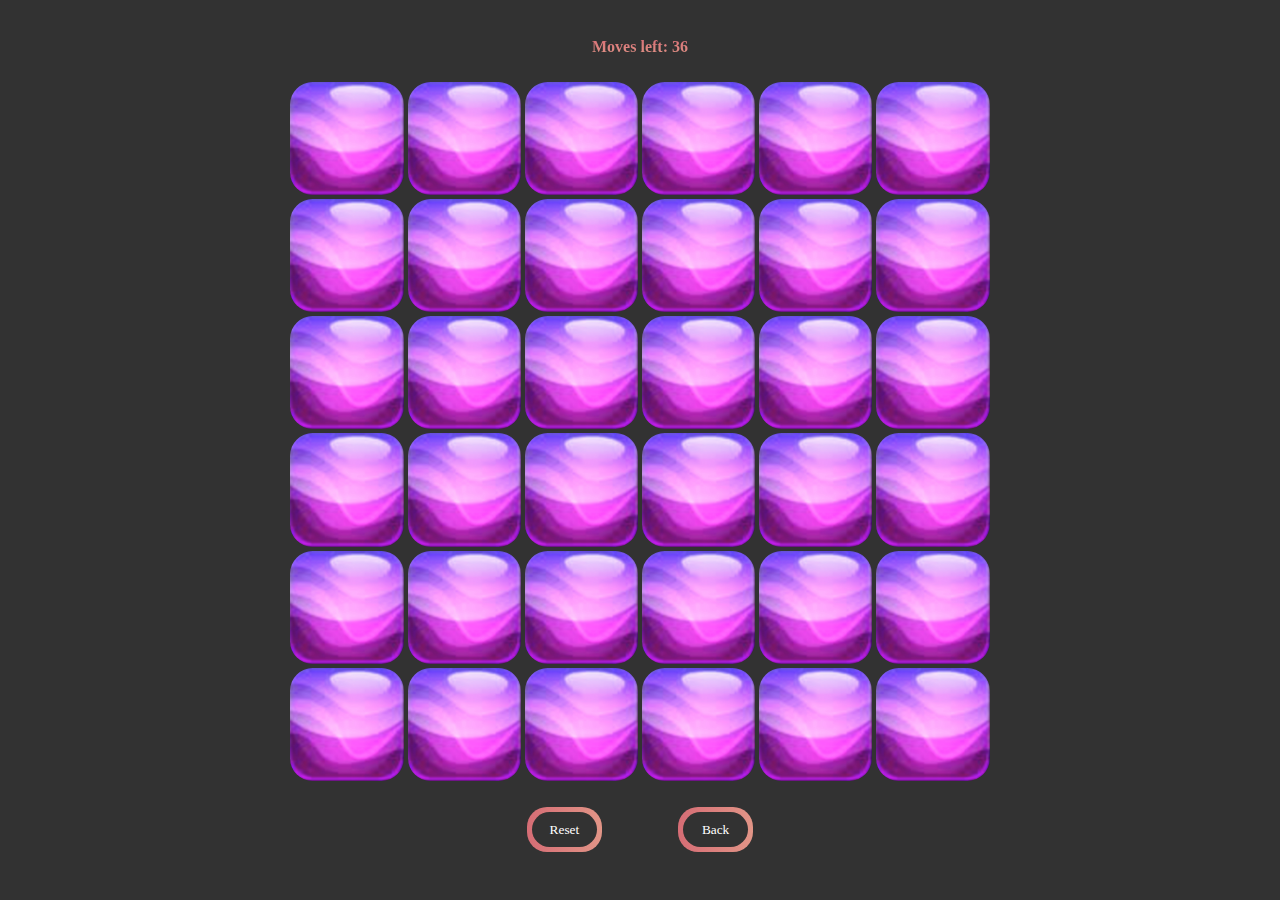
==== game.html @ db2b16ae "Add files via upload" ====
<!DOCTYPE html>
<html lang="en">
<head>
    <meta charset="UTF-8">
    <meta http-equiv="X-UA-Compatible" content="IE=edge">
    <meta name="viewport" content="width=device-width, initial-scale=1.0">
    <link rel="stylesheet" href="game.css">
    <title>Document</title>
</head>
<body>
    <div class="moves_left_container">
        <div id="moves_left">Moves_left: 0</div>
    </div>
    <div class="game_container_border">
        <div class="blur"></div>
        <div class="game_container"></div>
    </div>

    <div class="button_container">
        <div class="reset_button">
            <div class="blur"></div>
            <button id="reset" class="button" onclick = reset()>Reset</button>
        </div>
        <div class="back_button">
            <div class="blur"></div>
            <button id="back" class="button" onclick="back()">Back</button>
        </div>
    </div>

    <script src="game.js"></script>

</body>
</html>
---- game.css ----
body,html{
    margin: 0;
    padding: 0;
    height: 100vh;
    width: 100vw;
    display: flex;
    flex-direction: column;
    font-family: cursive;
    background: rgb(50, 50, 50);
    overflow: hidden;
}
@media (min-aspect-ratio: 1/1) {
    .game_container{
        height: 85vh;
        width: 85vh;
    }
}
@media (max-aspect-ratio: 1/1) {
    .game_container{
        height: 90vw;
        width: 90vw;
    }
}
#moves_left_container{
    position: absolute;
    margin-top: 1cm;
}
#moves_left{
    background: linear-gradient( #d66d75, #e29587);
    animation: rotate 6s infinite;
    font-weight: 900;
    -webkit-text-fill-color: transparent;
    -webkit-background-clip: text;
    text-align: center;
}
.game_container{
    margin: 0.5cm auto;
    padding: 5px;
    width: calc(100vh - 5.2cm);
    height: calc(100vh - 5.2cm);
    max-width: calc(100vw - 0.5cm);
    max-height: calc(100vw - 0.5cm);
    display: grid;
    animation: fade 2s;
}
.card_flipper{
    perspective: 300px;
    margin: 2px;
}
.card_container{
    height: 100%;
    width: 100%;
    transition: transform 0.7s;
    transform-style: preserve-3d;
}
.completed_card_container{
    height: 100%;
    width: 100%;
    background: transparent;
}
.card_front, .card_back{
    position: absolute;
    backface-visibility: hidden;
    border: 0 solid black;
    border-radius: 20%;
    height: 100%;
    width: 100%;
}
.card_back{
    transform: rotateY(180deg);
}


.moves_left_container{
    margin-top: 1cm;
    animation: top_to_in 1s;
}


.button_container{
    bottom: 1cm;
    width: 8cm;
    margin: 0 auto;
    animation: bottom_to_in 1s;
    display: flex;
}
.back_button, .reset_button{
    text-align: center;
    border-radius: 20px;
    background: linear-gradient(90deg, #d66d75, #e29587);
    display: flex;
    align-items: center;
    justify-content: center;
    width: 3cm;
    height: 1.2cm;
    animation: rotate 4.5s infinite;
    margin: 0 1cm;
}
.blur{
    height: 100%;
    width: 100%;
    position: fixed;
    background: inherit;
    filter: blur(7px);
    z-index: -1;
    border-radius: 20px;
}
.button{
    font-family: inherit;
    height: calc(100% - 10px);
    width: calc(100% - 10px);
    border: none;
    border-radius: 20px;
    background: rgb(50, 50, 50);
    color: white;
}

@keyframes rotate{
    0%{
        filter: hue-rotate(0deg);
    }
    50%{
        filter: hue-rotate(360deg);
    }
    100%{
        filter: hue-rotate(0deg);
    }
}

@keyframes top_to_in{
    0%{
        margin-top: -200px;
    }
    100%{
        margin-top:
         1cm;
    }
}

@keyframes bottom_to_in{
    0%{
        margin-top: 160vh;
    }
    100%{
        margin-top: 0;
    }
}

@keyframes fade{
    0%{
        opacity: 0;
    }
    50%{
        opacity: 0;
    }
    100%{
        opacity: 1;
    }
}
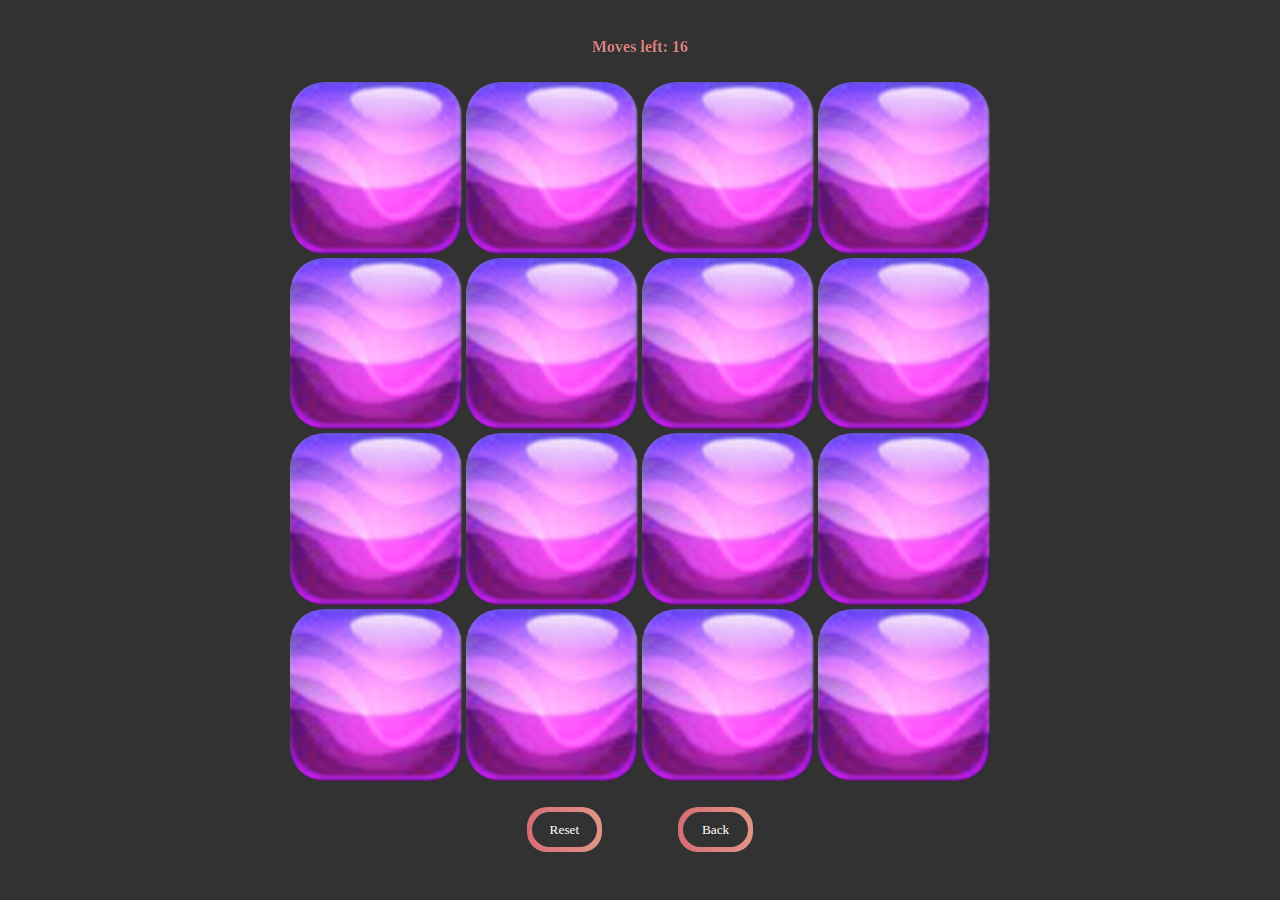
==== commit f996d14e: "Add files via upload" ====
--- a/game.html
+++ b/game.html
@@ -5,7 +5,7 @@
     <meta http-equiv="X-UA-Compatible" content="IE=edge">
     <meta name="viewport" content="width=device-width, initial-scale=1.0">
     <link rel="stylesheet" href="game.css">
-    <title>Document</title>
+    <title>Game</title>
 </head>
 <body>
     <div class="moves_left_container">
